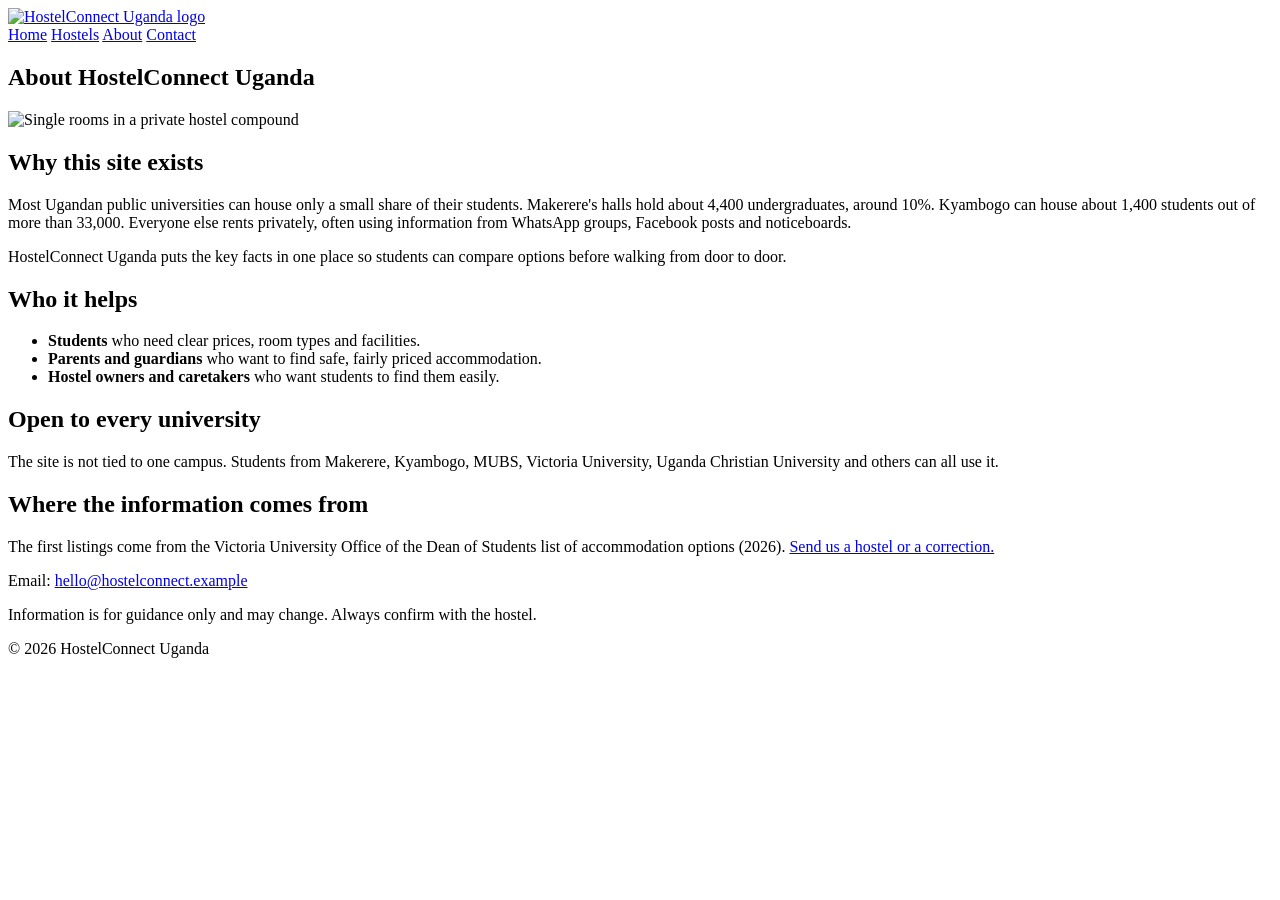
==== about.html @ f8f959bd "Add files via upload" ====
<!DOCTYPE html>
<!-- about.html - the ABOUT page (mostly headings, paragraphs and a list) -->
<html lang="en">
<head>
  <meta charset="utf-8">
  <!-- This line makes the page fit properly on a phone screen -->
  <meta name="viewport" content="width=device-width, initial-scale=1">
  <title>About | HostelConnect Uganda</title>
  <!-- Connects this page to our CSS file -->
  <link rel="stylesheet" href="css/style.css">
</head>
<body>

  <!-- HEADER: logo and menu (the same on every page) -->
  <header>
    <div class="container header-row">
      <a href="index.html"><img class="logo" src="images/logo.png" alt="HostelConnect Uganda logo"></a>
      <nav>
        <a href="index.html">Home</a>
        <a href="hostels.html">Hostels</a>
        <a href="about.html">About</a>
        <a href="contact.html">Contact</a>
      </nav>
    </div>
  </header>

  <main>

    <section class="page-title">
      <div class="container">
        <h1>About HostelConnect Uganda</h1>
      </div>
    </section>

    <section class="container text-page">
      <img class="wide-image" src="images/about.jpg" alt="Single rooms in a private hostel compound">

      <h2>Why this site exists</h2>
      <p>Most Ugandan public universities can house only a small share of their students. Makerere's halls hold about 4,400 undergraduates, around 10%. Kyambogo can house about 1,400 students out of more than 33,000. Everyone else rents privately, often using information from WhatsApp groups, Facebook posts and noticeboards.</p>
      <p>HostelConnect Uganda puts the key facts in one place so students can compare options before walking from door to door.</p>

      <h2>Who it helps</h2>
      <ul>
        <li><strong>Students</strong> who need clear prices, room types and facilities.</li>
        <li><strong>Parents and guardians</strong> who want to find safe, fairly priced accommodation.</li>
        <li><strong>Hostel owners and caretakers</strong> who want students to find them easily.</li>
      </ul>

      <h2>Open to every university</h2>
      <p>The site is not tied to one campus. Students from Makerere, Kyambogo, MUBS, Victoria University, Uganda Christian University and others can all use it.</p>

      <h2>Where the information comes from</h2>
      <p>The first listings come from the Victoria University Office of the Dean of Students list of accommodation options (2026). <a href="contact.html">Send us a hostel or a correction.</a></p>
    </section>

  </main>

  <!-- FOOTER (the same on every page) -->
  <footer>
    <div class="container">
      <p>Email: <a href="mailto:hello@hostelconnect.example">hello@hostelconnect.example</a></p>
      <p>Information is for guidance only and may change. Always confirm with the hostel.</p>
      <p>&copy; 2026 HostelConnect Uganda</p>
    </div>
  </footer>

</body>
</html>
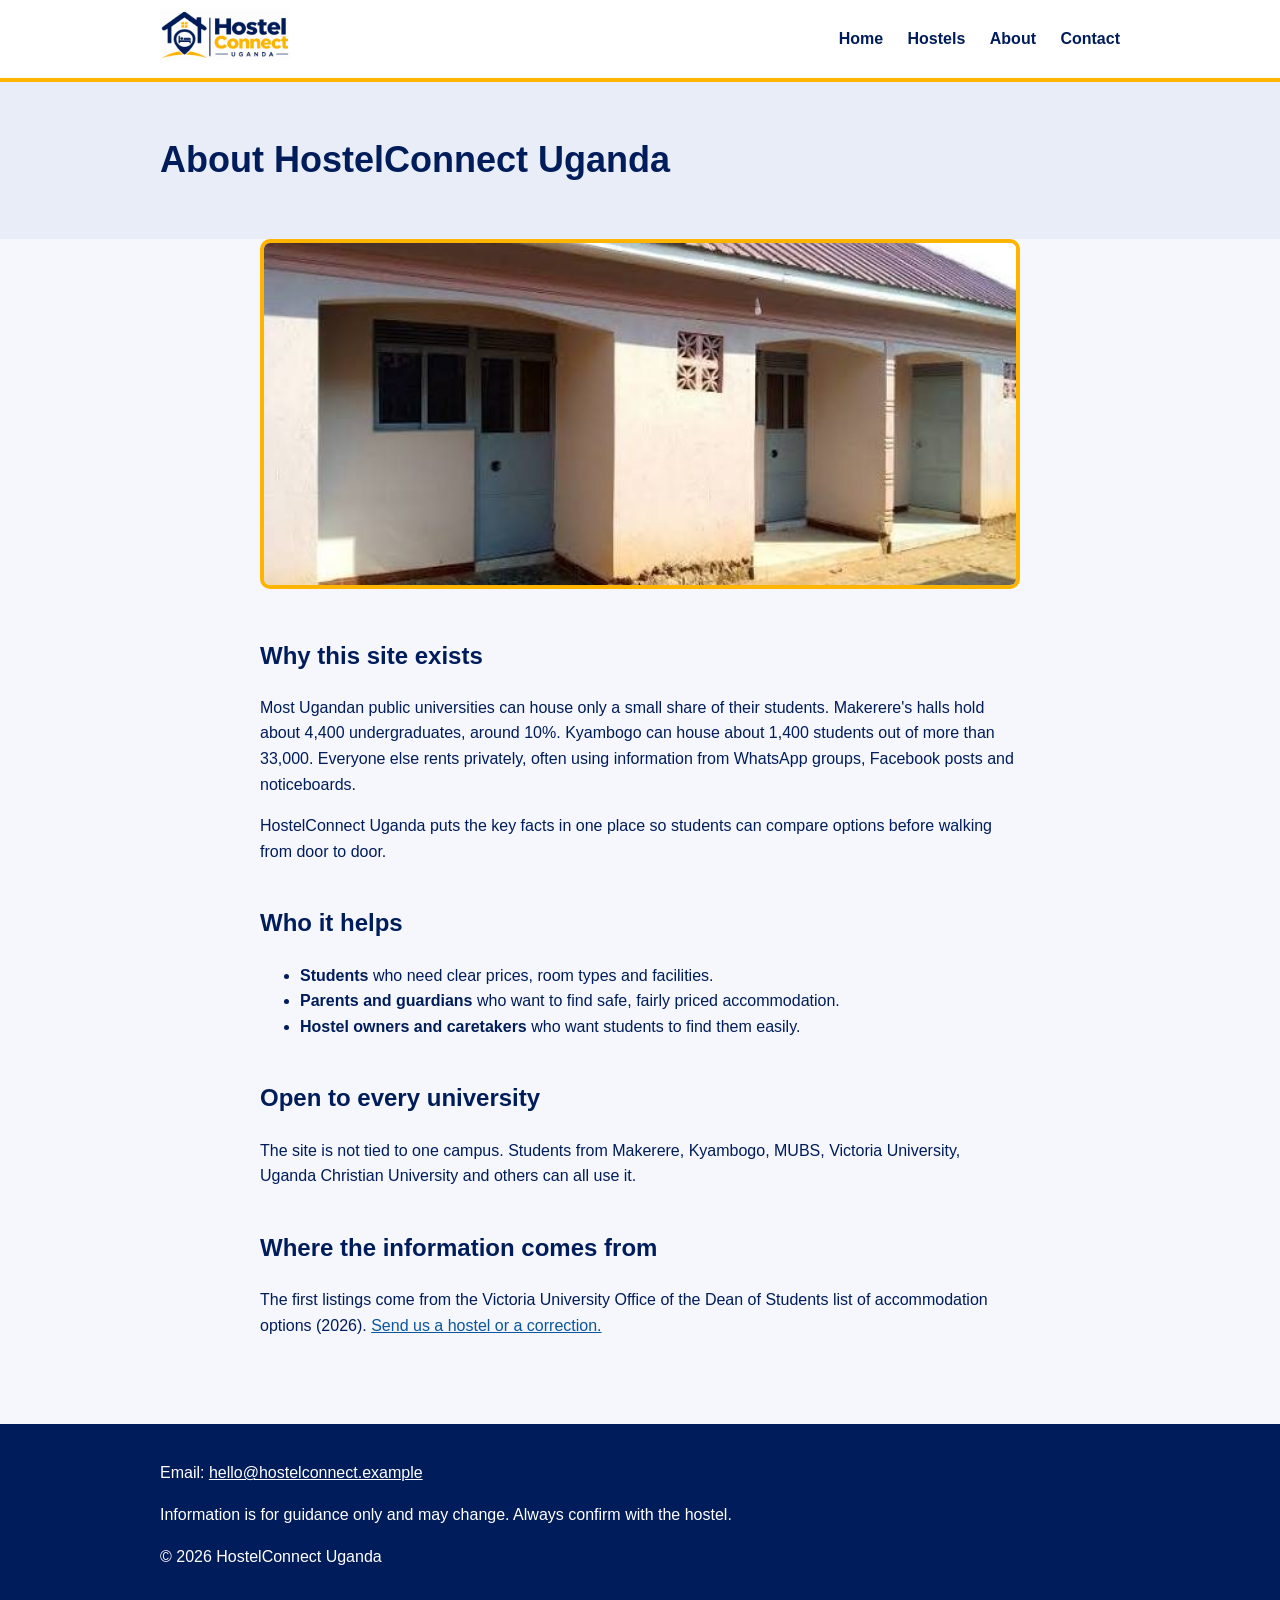
==== commit 28e3d641: "Update about.html" ====
--- a/about.html
+++ b/about.html
@@ -7,14 +7,14 @@
   <meta name="viewport" content="width=device-width, initial-scale=1">
   <title>About | HostelConnect Uganda</title>
   <!-- Connects this page to our CSS file -->
-  <link rel="stylesheet" href="css/style.css">
+  <link rel="stylesheet" href="style.css">
 </head>
 <body>
 
   <!-- HEADER: logo and menu (the same on every page) -->
   <header>
     <div class="container header-row">
-      <a href="index.html"><img class="logo" src="images/logo.png" alt="HostelConnect Uganda logo"></a>
+      <a href="index.html"><img class="logo" src="logo.png" alt="HostelConnect Uganda logo"></a>
       <nav>
         <a href="index.html">Home</a>
         <a href="hostels.html">Hostels</a>
@@ -33,7 +33,7 @@
     </section>
 
     <section class="container text-page">
-      <img class="wide-image" src="images/about.jpg" alt="Single rooms in a private hostel compound">
+      <img class="wide-image" src="about.jpg" alt="Single rooms in a private hostel compound">
 
       <h2>Why this site exists</h2>
       <p>Most Ugandan public universities can house only a small share of their students. Makerere's halls hold about 4,400 undergraduates, around 10%. Kyambogo can house about 1,400 students out of more than 33,000. Everyone else rents privately, often using information from WhatsApp groups, Facebook posts and noticeboards.</p>
--- a/style.css
+++ b/style.css
@@ -0,0 +1,292 @@
+/* ==========================================================
+   HostelConnect Uganda - style.css
+   One CSS file used by every page.
+   Idea: HTML = the content, CSS = how it looks.
+   ========================================================== */
+
+
+/* ---------- 1. GENERAL SETTINGS (apply to the whole page) ---------- */
+
+/* Makes width and height easier to control (padding counts inside the box) */
+* {
+  box-sizing: border-box;
+}
+
+body {
+  margin: 0;                      /* remove the default space around the page */
+  font-family: Arial, sans-serif;
+  line-height: 1.6;               /* space between lines of text */
+  color: #001c5a;                 /* dark blue text */
+  background-color: #f5f7fc;      /* very light blue background */
+}
+
+img {
+  max-width: 100%;                /* images never get wider than their box */
+}
+
+a {
+  color: #0a559e;
+}
+
+/* .container keeps content in the middle of the screen */
+.container {
+  max-width: 1000px;
+  margin: 0 auto;                 /* "auto" on left and right = centered */
+  padding: 0 20px;
+}
+
+
+/* ---------- 2. HEADER AND MENU ---------- */
+
+header {
+  background-color: white;
+  border-bottom: 4px solid #ffb400;   /* gold line under the header */
+  padding: 10px 0;
+}
+
+/* Flexbox puts the logo and the menu side by side */
+.header-row {
+  display: flex;
+  justify-content: space-between;     /* logo on the left, menu on the right */
+  align-items: center;
+  flex-wrap: wrap;                    /* on a small screen, move to the next line */
+}
+
+.logo {
+  height: 50px;
+}
+
+nav a {
+  margin-left: 20px;
+  text-decoration: none;              /* remove the underline */
+  color: #001c5a;
+  font-weight: bold;
+}
+
+nav a:hover {
+  color: #ffb400;                     /* changes colour when the mouse is over it */
+}
+
+
+/* ---------- 3. HEADINGS AND BUTTONS ---------- */
+
+h1 {
+  font-size: 36px;
+}
+
+h2 {
+  margin-top: 40px;
+}
+
+.button {
+  display: inline-block;
+  background-color: #ffb400;          /* gold */
+  color: #001c5a;
+  padding: 10px 20px;
+  border-radius: 8px;                 /* rounded corners */
+  text-decoration: none;
+  font-weight: bold;
+}
+
+.button:hover {
+  background-color: #ffc94d;          /* lighter gold on hover */
+}
+
+
+/* ---------- 4. HOME PAGE: HERO (big top section) ---------- */
+
+.hero {
+  background-color: #001c5a;          /* dark blue band */
+  color: white;
+  padding: 40px 0;
+}
+
+.hero-row {
+  display: flex;
+  gap: 30px;                          /* space between text and picture */
+  align-items: center;
+  flex-wrap: wrap;
+}
+
+.hero-text,
+.hero-image {
+  flex: 1 1 300px;                    /* both share the row equally, minimum 300px */
+}
+
+.hero-image img {
+  border: 4px solid #ffb400;
+  border-radius: 10px;
+}
+
+
+/* ---------- 5. PAGE TITLE BAR (Hostels, About, Contact) ---------- */
+
+.page-title {
+  background-color: #e8edf8;
+  padding: 20px 0;
+}
+
+
+/* ---------- 6. ROWS OF BOXES AND CARDS ---------- */
+
+/* .row lines boxes up side by side and wraps them onto new lines */
+.row {
+  display: flex;
+  flex-wrap: wrap;
+  gap: 20px;
+}
+
+/* A simple white box (used in "How it works") */
+.box {
+  flex: 1 1 250px;                    /* grow to share space, minimum 250px */
+  background-color: white;
+  border: 1px solid #d5dcec;
+  border-radius: 10px;
+  padding: 15px 20px;
+}
+
+/* A hostel card */
+.card {
+  flex: 1 1 280px;
+  max-width: 320px;
+  background-color: white;
+  border: 1px solid #d5dcec;
+  border-bottom: 5px solid #ffb400;   /* gold line at the bottom */
+  border-radius: 10px;
+  overflow: hidden;                   /* keeps the picture inside the rounded corners */
+}
+
+.card img {
+  width: 100%;
+  height: 180px;
+  object-fit: cover;                  /* crop the picture instead of stretching it */
+  display: block;
+}
+
+.card-text {
+  padding: 15px;
+}
+
+.card h3 {
+  margin: 0 0 5px 0;
+}
+
+.card h3 a {
+  color: #001c5a;
+  text-decoration: none;
+}
+
+.area {
+  color: #3a4a73;                     /* softer blue for the location */
+  margin: 0 0 10px 0;
+}
+
+.price {
+  font-size: 20px;
+  font-weight: bold;
+}
+
+.price small {
+  font-size: 14px;
+  font-weight: normal;
+}
+
+
+/* ---------- 7. TEXT PAGES (About, Contact, hostel details) ---------- */
+
+.text-page {
+  max-width: 800px;                   /* narrower, easier to read */
+  margin: 0 auto;
+  padding-bottom: 30px;
+}
+
+.wide-image {
+  width: 100%;
+  max-height: 350px;
+  object-fit: cover;
+  border: 4px solid #ffb400;
+  border-radius: 10px;
+}
+
+.contact-box {
+  background-color: #fff1bf;          /* light yellow */
+  border: 1px solid #e8cf7e;
+  border-radius: 10px;
+  padding: 5px 20px 15px 20px;
+  margin-top: 30px;
+}
+
+.contact-box a {
+  font-weight: bold;
+  font-size: 18px;
+}
+
+
+/* ---------- 8. TABLES ---------- */
+
+table {
+  width: 100%;
+  border-collapse: collapse;          /* join the cell borders into single lines */
+  background-color: white;
+}
+
+th, td {
+  text-align: left;
+  padding: 10px;
+  border: 1px solid #d5dcec;
+}
+
+th {
+  background-color: #e8edf8;
+}
+
+
+/* ---------- 9. CONTACT FORM ---------- */
+
+form {
+  background-color: white;
+  border: 1px solid #d5dcec;
+  border-radius: 10px;
+  padding: 20px;
+}
+
+label {
+  display: block;                     /* each label on its own line */
+  font-weight: bold;
+  margin-top: 10px;
+}
+
+input, select, textarea {
+  width: 100%;
+  padding: 8px;
+  margin-top: 5px;
+  border: 1px solid #8a9bac;
+  border-radius: 6px;
+  font-size: 16px;
+}
+
+button {
+  margin-top: 15px;
+  background-color: #ffb400;
+  color: #001c5a;
+  border: none;
+  padding: 10px 20px;
+  border-radius: 8px;
+  font-size: 16px;
+  font-weight: bold;
+  cursor: pointer;                    /* hand-shaped mouse pointer */
+}
+
+
+/* ---------- 10. FOOTER ---------- */
+
+footer {
+  background-color: #001c5a;
+  color: white;
+  padding: 20px 0;
+  margin-top: 40px;
+}
+
+footer a {
+  color: white;
+}
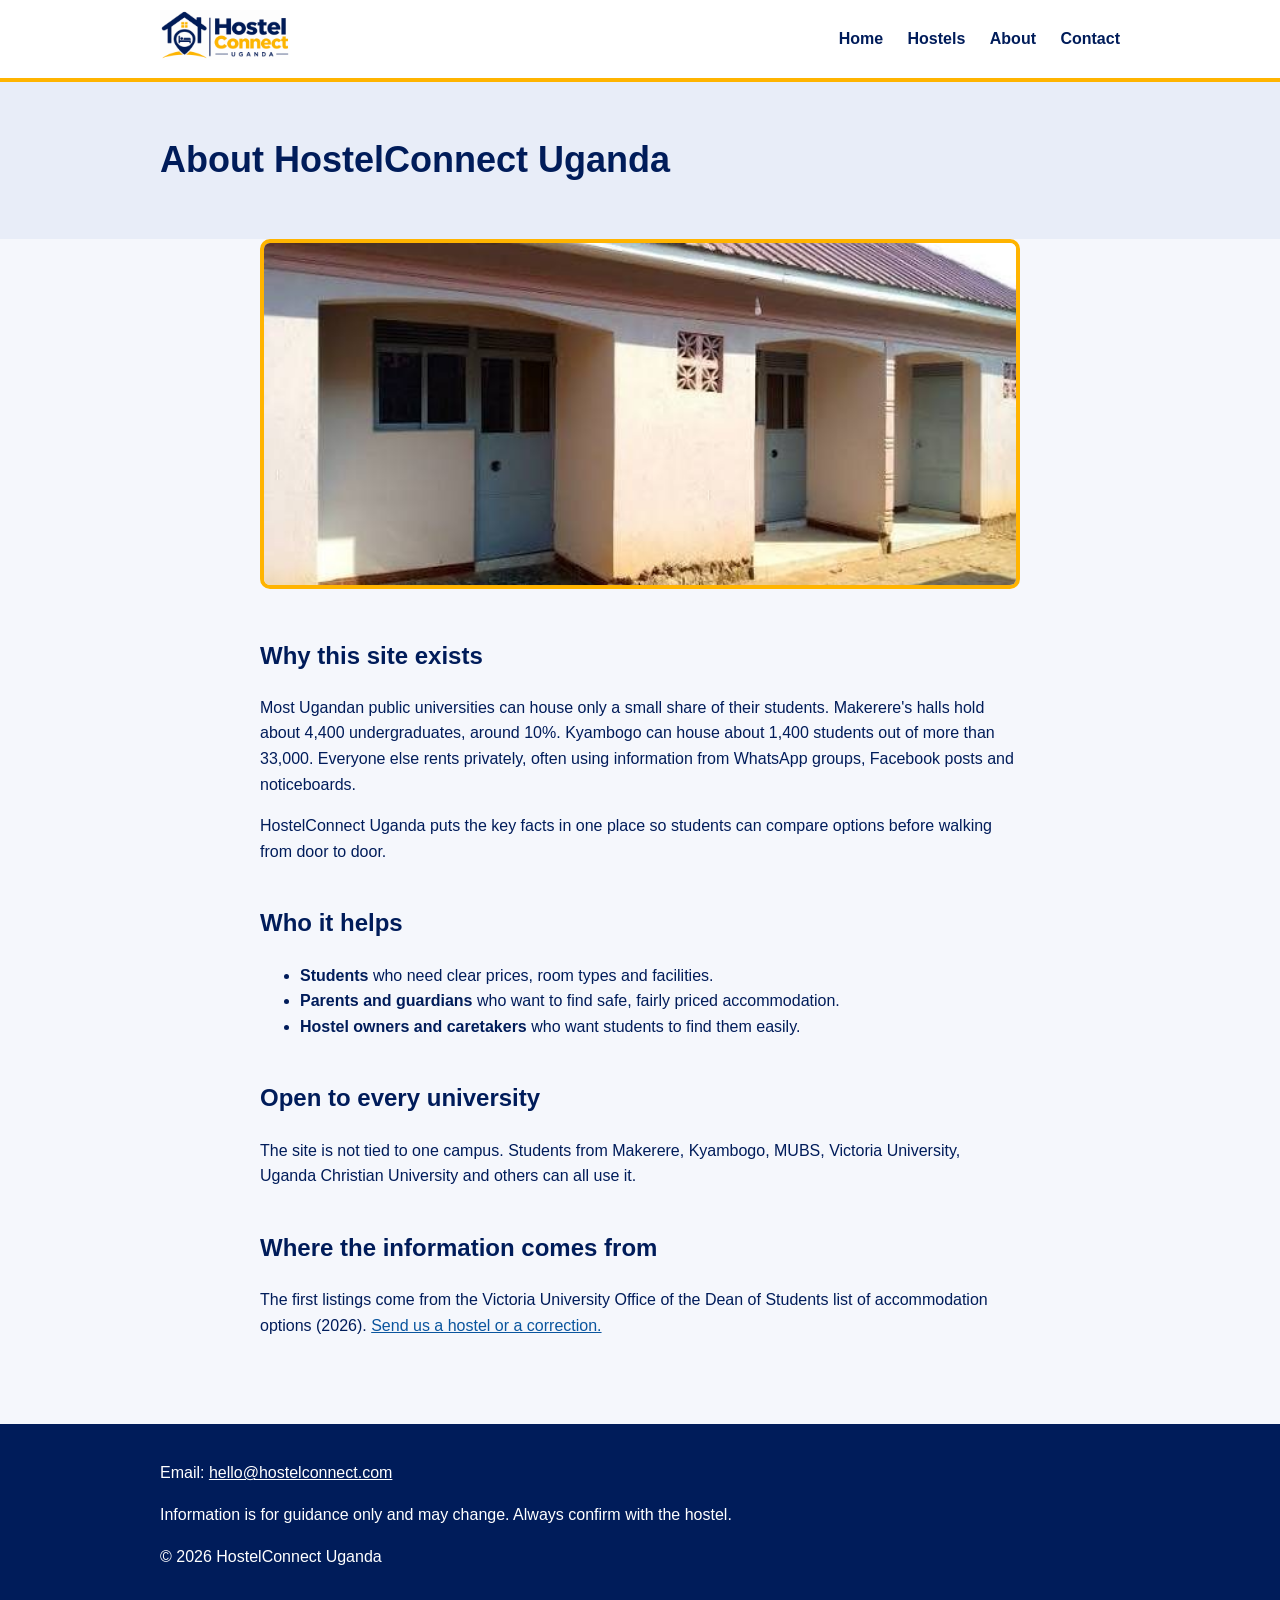
==== commit 440966ef: "Update footer email address in about.html" ====
--- a/about.html
+++ b/about.html
@@ -58,7 +58,7 @@
   <!-- FOOTER (the same on every page) -->
   <footer>
     <div class="container">
-      <p>Email: <a href="mailto:hello@hostelconnect.example">hello@hostelconnect.example</a></p>
+      <p>Email: <a href="mailto:mulokisamuel87@gmail.com">hello@hostelconnect.com</a></p>
       <p>Information is for guidance only and may change. Always confirm with the hostel.</p>
       <p>&copy; 2026 HostelConnect Uganda</p>
     </div>
